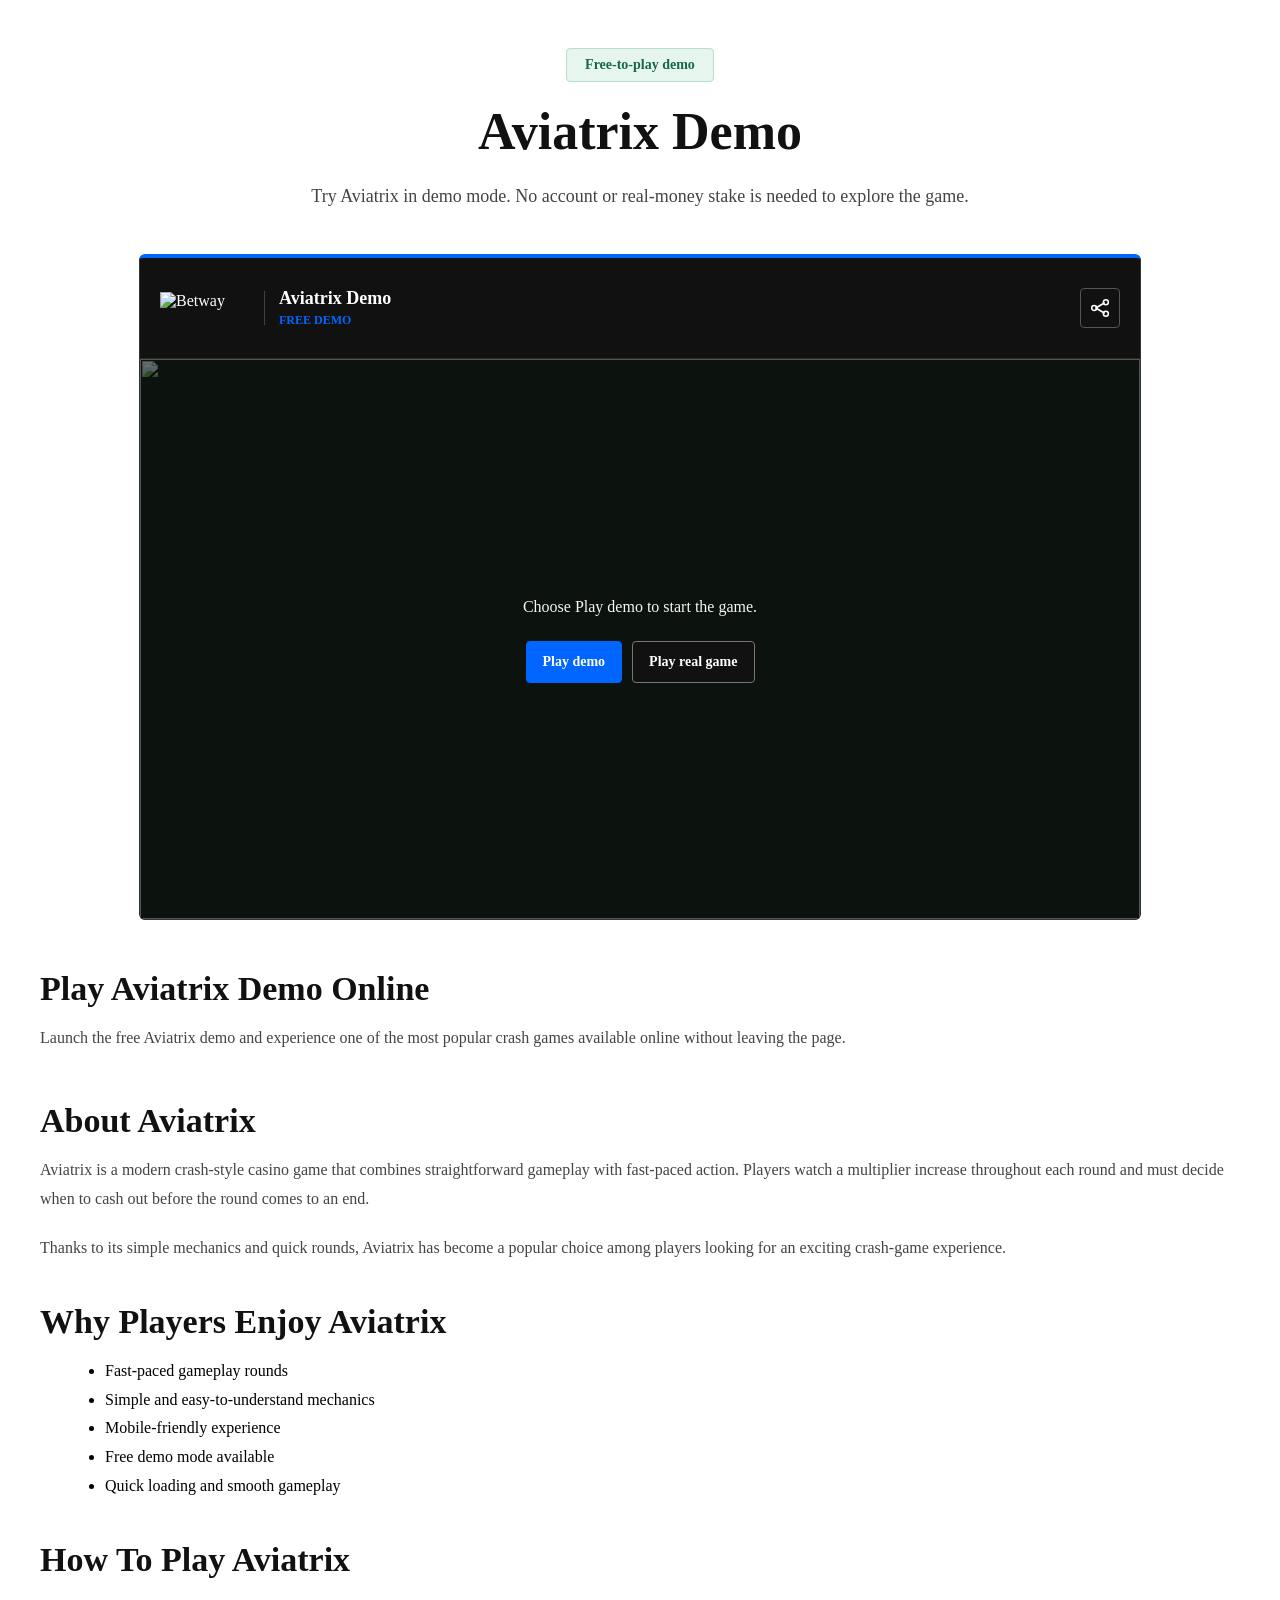
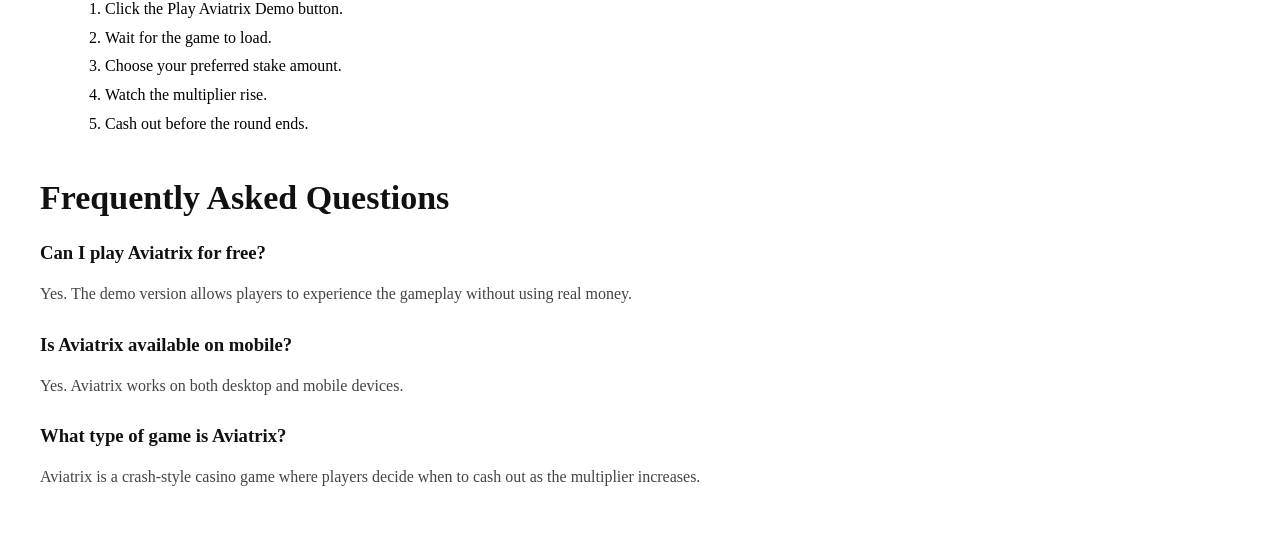
==== index.html @ de0beb0d "Add demo pages for Mystic Fortune Deluxe and Wealth Inn with corresponding styles - Created `mystic-" ====
<!DOCTYPE html>
<html lang="en">
<head>
    <meta charset="UTF-8">
    <meta name="viewport" content="width=device-width, initial-scale=1.0">
	<title>Aviatrix Demo | Free-to-Play Crash Game</title>
	<meta name="description" content="Play the free Aviatrix demo online and explore its crash-game rounds without using real money.">
	<link rel="stylesheet" href="styles.css">
</head>
<body>
<div class="game-page">
<div class="game-hero">
<div class="game-content">
<div class="provider-badge">Free-to-play demo</div>

<h1>Aviatrix Demo</h1>

<p>Try Aviatrix in demo mode. No account or real-money stake is needed to explore the game.</p>
</div>
</div>

<section class="demo-player" aria-label="Aviatrix demo game">
<header class="player-header">
<div class="player-brand">
<img class="betway-logo" data-asset-url="/medialibraries/content.gmgamingsystems.com/Synapse/v2/logo.svg" alt="Betway">
<span class="player-brand-divider" aria-hidden="true"></span>
<div class="player-title">
<h2>Aviatrix Demo</h2>
<p>FREE DEMO</p>
</div>
</div>
<div class="player-tools">
<button class="game-exit" id="exit-demo" type="button" aria-label="Close demo" title="Close demo" hidden>&times;</button>
<div class="share-control">
<button class="share-toggle" id="share-toggle" type="button" aria-label="Share Aviatrix demo" title="Share demo" aria-expanded="false" aria-controls="share-menu">
<svg viewBox="0 0 24 24" aria-hidden="true" focusable="false"><path d="M7 12 17 6M7 12l10 6"/><circle cx="5" cy="12" r="3"/><circle cx="19" cy="5" r="3"/><circle cx="19" cy="19" r="3"/></svg>
</button>
<div class="share-menu" id="share-menu" aria-label="Share Aviatrix demo" hidden>
<p>Share this demo</p>
<a class="share-option" id="share-facebook" target="_blank" rel="noopener noreferrer"><span class="share-icon share-facebook" aria-hidden="true">f</span><span>Facebook</span></a>
<a class="share-option" id="share-x" target="_blank" rel="noopener noreferrer"><span class="share-icon share-x" aria-hidden="true">X</span><span>X</span></a>
<a class="share-option" id="share-whatsapp" target="_blank" rel="noopener noreferrer"><span class="share-icon share-whatsapp" aria-hidden="true">wa</span><span>WhatsApp</span></a>
<a class="share-option" id="share-telegram" target="_blank" rel="noopener noreferrer"><span class="share-icon share-telegram" aria-hidden="true">tg</span><span>Telegram</span></a>
<button class="share-option" id="copy-share-link" type="button"><span class="share-icon share-copy" aria-hidden="true">+</span><span id="copy-share-label">Copy link</span></button>
</div>
</div>
</div>
</header>
<div class="game-stage" id="game-stage" data-game-name="Aviatrix" data-demo-url="https://game.aviatrix.bet?cid=betwaygh&amp;hideExitButton=false&amp;isDemo=true&amp;lang=en&amp;m=1&amp;productId=nft-aviatrix" data-state="idle" aria-busy="false">
<img class="game-poster" id="game-poster" data-asset-url="/medialibraries/content.gmgamingsystems.com/Casino-Games/Game%20Tiles/BetwayAviatrix_500x500.webp" alt="" aria-hidden="true" fetchpriority="high">
<iframe id="game-frame" title="Aviatrix casino game demo" allow="fullscreen" hidden></iframe>
<div class="player-overlay" id="player-overlay">
<span class="loading-spinner" aria-hidden="true"></span>
<p id="game-status" role="status" aria-live="polite">Choose Play demo to start the game.</p>
<div class="player-actions">
<button class="game-action game-action-primary" id="launch-demo" type="button">Play demo</button>
<a class="game-action game-action-secondary" href="https://www.betway.com.gh/lobby/crash/game/aviatrix?vertical=crash" target="_blank" rel="noopener noreferrer">Play real game</a>
</div>
</div>
</div>
</section>

<div class="content-section">
<h2>Play Aviatrix Demo Online</h2>

<p>Launch the free Aviatrix demo and experience one of the most popular crash games available online without leaving the page.</p>
</div>

<div class="content-section">
<h2>About Aviatrix</h2>

<p>Aviatrix is a modern crash-style casino game that combines straightforward gameplay with fast-paced action. Players watch a multiplier increase throughout each round and must decide when to cash out before the round comes to an end.</p>

<p>Thanks to its simple mechanics and quick rounds, Aviatrix has become a popular choice among players looking for an exciting crash-game experience.</p>

<h2>Why Players Enjoy Aviatrix</h2>

<ul>
	<li>Fast-paced gameplay rounds</li>
	<li>Simple and easy-to-understand mechanics</li>
	<li>Mobile-friendly experience</li>
	<li>Free demo mode available</li>
	<li>Quick loading and smooth gameplay</li>
</ul>

<h2>How To Play Aviatrix</h2>

<ol>
	<li>Click the Play Aviatrix Demo button.</li>
	<li>Wait for the game to load.</li>
	<li>Choose your preferred stake amount.</li>
	<li>Watch the multiplier rise.</li>
	<li>Cash out before the round ends.</li>
</ol>

<h2>Frequently Asked Questions</h2>

<h3>Can I play Aviatrix for free?</h3>

<p>Yes. The demo version allows players to experience the gameplay without using real money.</p>

<h3>Is Aviatrix available on mobile?</h3>

<p>Yes. Aviatrix works on both desktop and mobile devices.</p>

<h3>What type of game is Aviatrix?</h3>

<p>Aviatrix is a crash-style casino game where players decide when to cash out as the multiplier increases.</p>
</div>
</div>

<script>
(() => {
	const gameFrame = document.getElementById("game-frame");
	const gamePoster = document.getElementById("game-poster");
	const gameStage = document.getElementById("game-stage");
	const demoPlayer = document.querySelector(".demo-player");
	const gameName = gameStage.dataset.gameName;
	const demoUrl = gameStage.dataset.demoUrl;
	const playerOverlay = document.getElementById("player-overlay");
	const gameStatus = document.getElementById("game-status");
	const launchButton = document.getElementById("launch-demo");
	const exitButton = document.getElementById("exit-demo");
	const shareControl = document.querySelector(".share-control");
	const shareToggle = document.getElementById("share-toggle");
	const shareMenu = document.getElementById("share-menu");
	const copyShareLink = document.getElementById("copy-share-link");
	const copyShareLabel = document.getElementById("copy-share-label");
	let loadTimeout;

	const mediaBaseUrl = "https://media.betwayafrica.com/";
	document.querySelectorAll("img[data-asset-url]").forEach(image => {
		image.addEventListener("error", () => {
			console.error("Image asset failed to load:", image.currentSrc || image.src);
		});
		image.src = new URL(image.dataset.assetUrl, mediaBaseUrl).href;
	});

	const encodedPageUrl = encodeURIComponent(window.location.href);
	const encodedShareText = encodeURIComponent(`Try the ${gameName} demo`);
	shareToggle.setAttribute("aria-label", `Share ${gameName} demo`);
	shareToggle.title = `Share ${gameName} demo`;
	shareMenu.setAttribute("aria-label", `Share ${gameName} demo`);
	document.getElementById("share-facebook").href =
		`https://www.facebook.com/sharer/sharer.php?u=${encodedPageUrl}`;
	document.getElementById("share-x").href =
		`https://twitter.com/intent/tweet?url=${encodedPageUrl}&text=${encodedShareText}`;
	document.getElementById("share-whatsapp").href =
		`https://api.whatsapp.com/send?text=${encodedShareText}%20${encodedPageUrl}`;
	document.getElementById("share-telegram").href =
		`https://t.me/share/url?url=${encodedPageUrl}&text=${encodedShareText}`;

	function loadDemo() {
		clearTimeout(loadTimeout);
		if (window.matchMedia("(max-width: 768px)").matches) {
			demoPlayer.classList.add("is-mobile-modal");
			document.body.classList.add("mobile-game-open");
		}
		gamePoster.hidden = false;
		gameFrame.hidden = true;
		playerOverlay.hidden = false;
		exitButton.hidden = false;
		gameStage.dataset.state = "loading";
		gameStage.setAttribute("aria-busy", "true");
		gameStatus.textContent = `Loading ${gameName} demo...`;
		launchButton.disabled = true;
		launchButton.textContent = "Loading...";
		loadTimeout = setTimeout(() => {
			if (gameStage.dataset.state === "loading") {
				gameStage.dataset.state = "delayed";
				gameStage.setAttribute("aria-busy", "false");
				gameStatus.textContent = "The game is taking longer than expected. Please try again.";
				launchButton.disabled = false;
				launchButton.textContent = "Try demo again";
			}
		}, 20000);
		gameFrame.src = demoUrl;
	}

	function closeShareMenu() {
		shareMenu.hidden = true;
		shareToggle.setAttribute("aria-expanded", "false");
	}

	launchButton.addEventListener("click", loadDemo);
	exitButton.addEventListener("click", () => {
		clearTimeout(loadTimeout);
		demoPlayer.classList.remove("is-mobile-modal");
		document.body.classList.remove("mobile-game-open");
		gameStage.dataset.state = "idle";
		gameStage.setAttribute("aria-busy", "false");
		gameFrame.src = "about:blank";
		gameFrame.hidden = true;
		gamePoster.hidden = false;
		playerOverlay.hidden = false;
		gameStatus.textContent = "Demo closed. Want to play for real? Choose Play real game to continue on Betway.";
		launchButton.disabled = false;
		launchButton.textContent = "Play demo";
		exitButton.hidden = true;
		launchButton.focus();
	});

	gameFrame.addEventListener("load", () => {
		if (gameStage.dataset.state === "idle") {
			return;
		}
		clearTimeout(loadTimeout);
		gameStage.dataset.state = "ready";
		gameStage.setAttribute("aria-busy", "false");
		gamePoster.hidden = true;
		gameFrame.hidden = false;
		playerOverlay.hidden = true;
		launchButton.disabled = false;
		launchButton.textContent = "Reload demo";
		exitButton.hidden = false;
	});

	shareToggle.addEventListener("click", () => {
		const isOpening = shareMenu.hidden;
		shareMenu.hidden = !isOpening;
		shareToggle.setAttribute("aria-expanded", String(isOpening));
		if (isOpening) {
			shareMenu.querySelector("a").focus();
		}
	});

	document.addEventListener("click", event => {
		if (!shareControl.contains(event.target)) {
			closeShareMenu();
		}
	});

	document.addEventListener("keydown", event => {
		if (event.key === "Escape" && !shareMenu.hidden) {
			closeShareMenu();
			shareToggle.focus();
		}
	});

	copyShareLink.addEventListener("click", async () => {
		let copied = false;
		if (navigator.clipboard && window.isSecureContext) {
			try {
				await navigator.clipboard.writeText(window.location.href);
				copied = true;
			} catch {
			}
		}
		if (!copied) {
			const fallbackInput = document.createElement("textarea");
			fallbackInput.value = window.location.href;
			fallbackInput.setAttribute("readonly", "");
			fallbackInput.style.position = "fixed";
			fallbackInput.style.opacity = "0";
			document.body.appendChild(fallbackInput);
			fallbackInput.select();
			copied = document.execCommand("copy");
			fallbackInput.remove();
		}
		copyShareLabel.textContent = copied ? "Link copied" : "Copy failed";
		setTimeout(() => {
			copyShareLabel.textContent = "Copy link";
		}, 2000);
	});
})();
</script>
</body>
</html>
---- styles.css ----
.game-page {
    max-width: 1200px;
    margin: 0 auto;
    padding: 40px 20px;
}

.game-hero {
    display: flex;
    align-items: center;
    justify-content: center;
    margin-bottom: 24px;
}

.game-content {
    max-width: 800px;
    text-align: center;
}

.provider-badge {
    display: inline-block;
    background: #e7f5ef;
    border: 1px solid #b9dfcf;
    color: #176746;
    padding: 8px 18px;
    border-radius: 4px;
    font-size: 14px;
    font-weight: 700;
    margin-bottom: 20px;
}

.game-content h1 {
    font-size: 52px;
    font-weight: 700;
    margin: 0 0 20px;
    color: #111;
}

.game-content p {
    font-size: 18px;
    line-height: 1.7;
    color: #444;
}

.content-section {
    margin-top: 50px;
}

.content-section h2 {
    margin-top: 40px;
    margin-bottom: 15px;
    color: #111;
    font-size: 34px;
}

.content-section h3 {
    margin-top: 25px;
    margin-bottom: 10px;
    color: #111;
}

.content-section p {
    line-height: 1.8;
    margin-bottom: 20px;
    color: #444;
}

.content-section ul,
.content-section ol {
    margin-left: 25px;
    line-height: 1.8;
}

.demo-player {
    max-width: 1000px;
    margin: 0 auto 50px;
    overflow: hidden;
    border: 1px solid #343434;
    border-top: 4px solid rgb(0, 102, 255);
    border-radius: 6px;
    background: #080808;
}

.player-header {
    display: flex;
    align-items: center;
    justify-content: space-between;
    gap: 20px;
    min-height: 76px;
    padding: 12px 20px;
    border-bottom: 1px solid #292929;
    background: #111;
    color: #fff;
}

.player-brand {
    display: flex;
    align-items: center;
    gap: 14px;
    min-width: 0;
}

.betway-logo {
    display: block;
    flex: 0 1 90px;
    width: 90px;
    height: 32px;
    max-width: 100%;
    object-fit: contain;
}

.player-brand-divider {
    width: 1px;
    height: 34px;
    flex: 0 0 1px;
    background: #414141;
}

.player-title h2 {
    margin: 0 0 4px;
    font-size: 18px;
    color: #fff;
}

.player-title p {
    margin: 0;
    color: rgb(0, 102, 255);
    font-size: 12px;
    font-weight: 700;
}

.game-exit {
    display: grid;
    place-items: center;
    flex: 0 0 40px;
    width: 40px;
    height: 40px;
    border: 1px solid #555;
    border-radius: 4px;
    background: transparent;
    color: #fff;
    font-size: 24px;
    cursor: pointer;
}

.game-exit[hidden] {
    display: none;
}

.game-exit:hover {
    border-color: rgb(0, 102, 255);
    background: #202020;
}

.player-tools {
    display: flex;
    align-items: center;
    gap: 8px;
}

.share-control {
    position: relative;
}

.share-toggle {
    display: grid;
    place-items: center;
    width: 40px;
    height: 40px;
    border: 1px solid #555;
    border-radius: 4px;
    background: transparent;
    color: #fff;
    cursor: pointer;
}

.share-toggle:hover,
.share-toggle[aria-expanded="true"] {
    border-color: rgb(0, 102, 255);
    background: #202020;
}

.share-toggle svg {
    width: 20px;
    height: 20px;
    fill: none;
    stroke: currentColor;
    stroke-linecap: round;
    stroke-linejoin: round;
    stroke-width: 1.8;
}

.share-menu {
    position: absolute;
    z-index: 5;
    top: calc(100% + 8px);
    right: 0;
    width: min(228px, calc(100vw - 32px));
    box-sizing: border-box;
    padding: 8px;
    border: 1px solid #393939;
    border-top: 3px solid rgb(0, 102, 255);
    border-radius: 4px;
    background: #111;
    box-shadow: 0 12px 28px rgba(0, 0, 0, .45);
}

.share-menu[hidden] {
    display: none;
}

.share-menu > p {
    margin: 0;
    padding: 8px 10px;
    color: #aaa;
    font-size: 11px;
    font-weight: 700;
    text-transform: uppercase;
}

.share-option {
    display: flex;
    align-items: center;
    gap: 10px;
    width: 100%;
    box-sizing: border-box;
    border: 0;
    border-radius: 3px;
    padding: 8px 10px;
    background: transparent;
    color: #fff;
    font: inherit;
    font-size: 14px;
    text-align: left;
    text-decoration: none;
    cursor: pointer;
}

.share-option:hover,
.share-option:focus-visible {
    background: #252525;
}

.share-icon {
    display: grid;
    place-items: center;
    flex: 0 0 24px;
    width: 24px;
    height: 24px;
    border-radius: 4px;
    background: #292929;
    color: #fff;
    font-size: 12px;
    font-weight: 700;
}

.share-facebook { color: #7da9ff; }
.share-whatsapp { color: #61df85; }
.share-telegram { color: #70c9ee; }
.share-copy { color: rgb(0, 102, 255); }

.player-actions {
    display: flex;
    align-items: center;
    justify-content: center;
    flex-wrap: wrap;
    gap: 10px;
    margin-top: 8px;
}

.game-action {
    display: inline-flex;
    align-items: center;
    justify-content: center;
    min-height: 42px;
    box-sizing: border-box;
    border-radius: 4px;
    padding: 10px 16px;
    font: inherit;
    font-size: 14px;
    font-weight: 700;
    cursor: pointer;
    text-decoration: none;
}

.game-action-primary {
    border: 1px solid rgb(0, 102, 255);
    background: rgb(0, 102, 255);
    color: #fff;
}

.game-action-primary:hover:not(:disabled) {
    border-color: rgb(0, 102, 255);
    background: rgb(0, 82, 204);
}

.game-action-primary:disabled {
    cursor: wait;
    opacity: .75;
}

.game-action-secondary {
    border: 1px solid #767676;
    background: #111;
    color: #fff;
}

.game-action-secondary:hover {
    border-color: rgb(0, 102, 255);
    background: #202020;
}

.game-stage {
    position: relative;
    width: 100%;
    height: min(54vw, 560px);
    min-height: 340px;
    background: #080b09;
}

body.mobile-game-open {
    overflow: hidden;
}

.demo-player.is-mobile-modal {
    position: fixed;
    z-index: 10000;
    inset: 0;
    display: flex;
    flex-direction: column;
    box-sizing: border-box;
    width: 100%;
    max-width: none;
    height: 100vh;
    height: 100dvh;
    margin: 0;
    border-radius: 0;
}

.demo-player.is-mobile-modal .player-header {
    flex: 0 0 auto;
}

.demo-player.is-mobile-modal .game-stage {
    flex: 1 1 auto;
    min-height: 0;
    height: auto;
    max-height: none;
}

#game-frame {
    position: absolute;
    inset: 0;
    display: block;
    width: 100%;
    height: 100%;
    border: 0;
}

#game-frame[hidden] {
    display: none;
}

.game-poster {
    position: absolute;
    inset: 0;
    width: 100%;
    height: 100%;
    object-fit: contain;
    object-position: center;
}

.game-poster[hidden] {
    display: none;
}

.player-overlay {
    position: absolute;
    inset: 0;
    display: flex;
    flex-direction: column;
    justify-content: center;
    align-items: center;
    gap: 14px;
    padding: 24px;
    box-sizing: border-box;
    background: rgba(16, 23, 19, .62);
    color: #f4f7f5;
    text-align: center;
}

.player-overlay[hidden] {
    display: none;
}

.player-overlay p {
    max-width: 480px;
    margin: 0;
    line-height: 1.5;
}

.loading-spinner {
    width: 34px;
    height: 34px;
    border: 3px solid #454545;
    border-top-color: rgb(0, 102, 255);
    border-radius: 50%;
    animation: spin .8s linear infinite;
}

.game-stage[data-state="idle"] .loading-spinner,
.game-stage[data-state="delayed"] .loading-spinner {
    display: none;
}

@keyframes spin {
    to { transform: rotate(360deg); }
}

/* MOBILE */

@media (max-width: 768px) {

    .game-content h1 {
        font-size: 38px;
    }

    .game-content p {
        font-size: 16px;
    }

    .game-page {
        padding: 24px 14px;
    }

    .player-header {
        align-items: center;
        gap: 8px;
        padding: 12px;
    }

    .player-brand {
        gap: 9px;
    }

    .betway-logo {
        flex-basis: 72px;
        width: 72px;
        height: 28px;
    }

    .player-title h2 {
        font-size: 15px;
    }

    .player-title p {
        font-size: 10px;
    }

    .player-tools {
        gap: 6px;
        flex: 0 0 auto;
    }

    .game-exit,
    .share-toggle {
        flex: 0 0 36px;
        width: 36px;
        height: 36px;
    }

    .player-actions {
        display: grid;
        grid-template-columns: 1fr 1fr;
    }

    .game-action {
        padding: 10px 8px;
        text-align: center;
    }

    .game-stage {
        height: 48vh;
        min-height: 300px;
        max-height: 500px;
    }

}
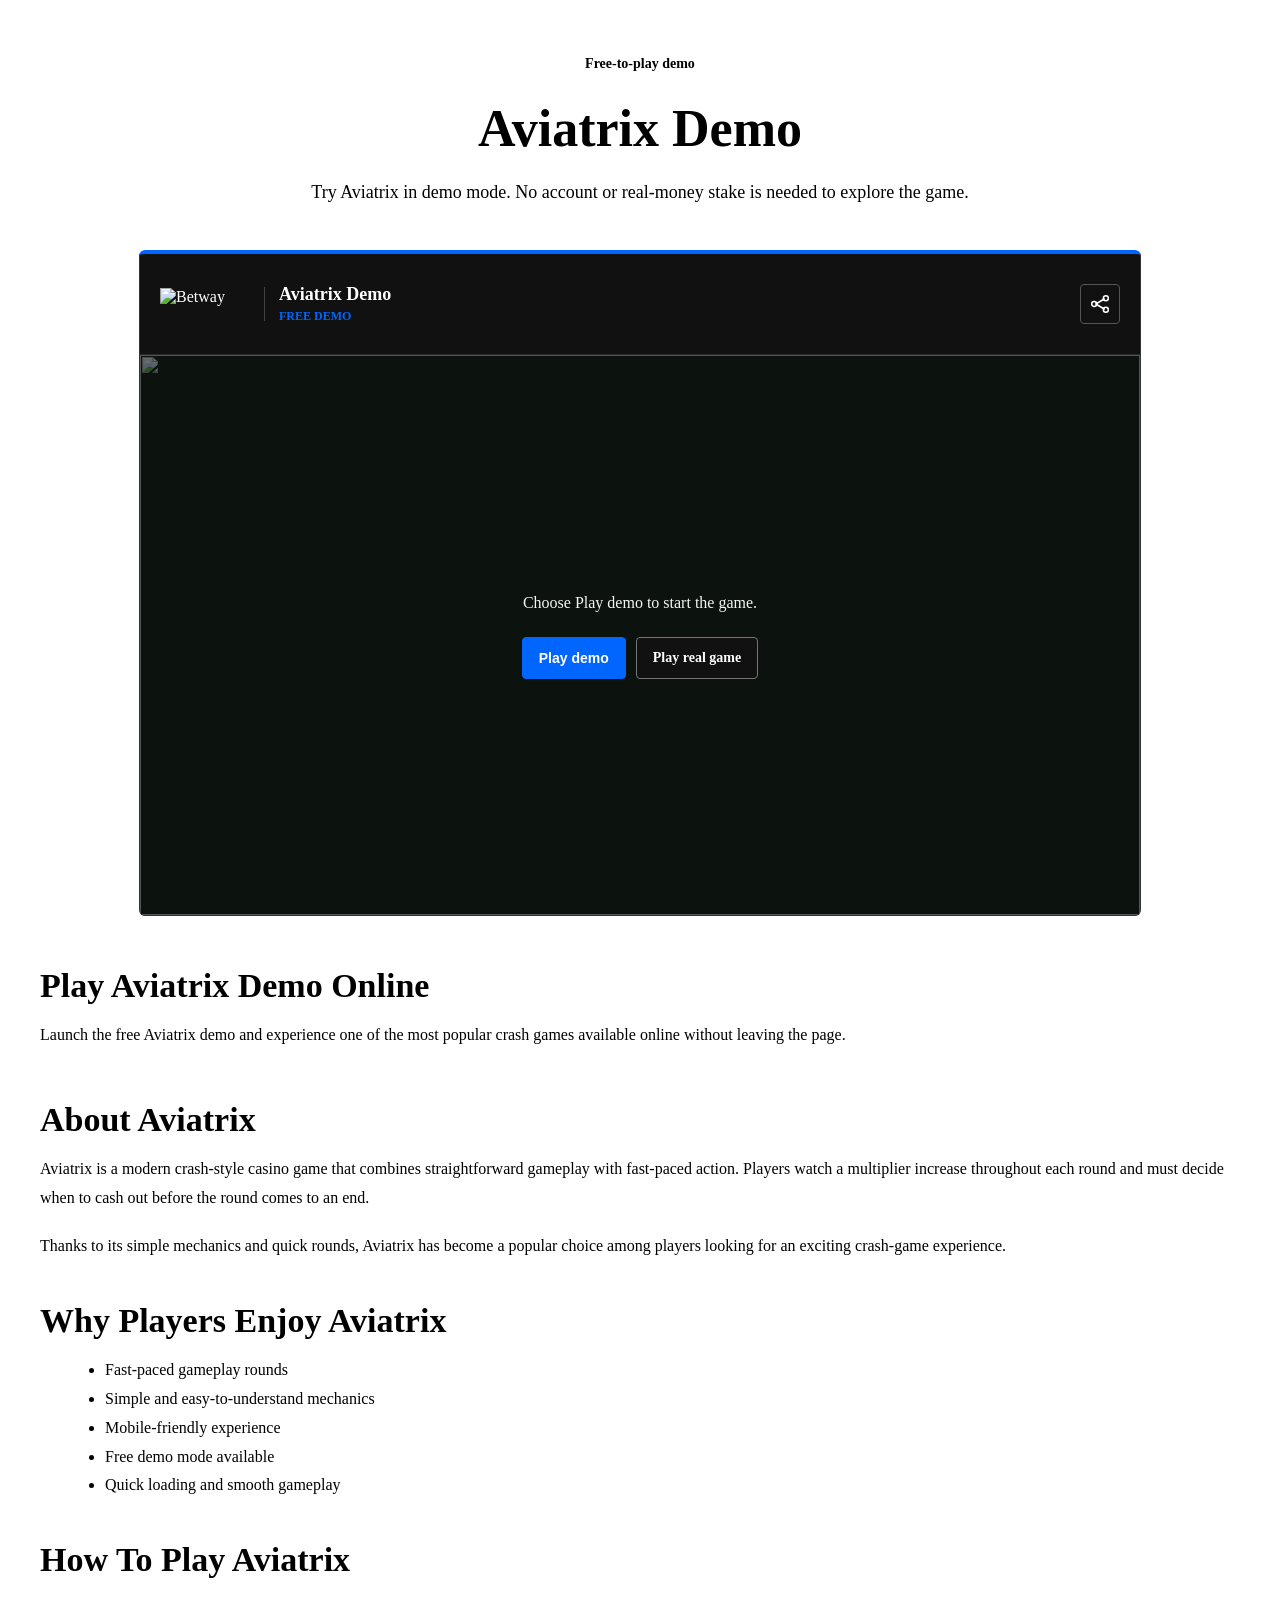
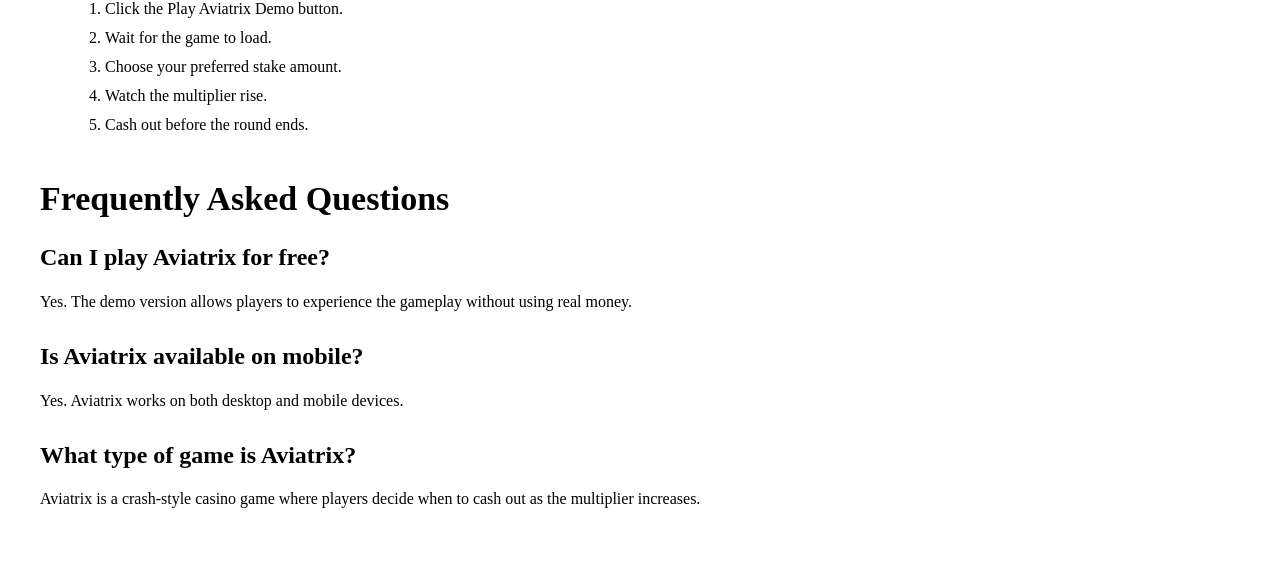
==== commit 811d1507: "changes" ====
--- a/index.html
+++ b/index.html
@@ -31,6 +31,7 @@
 </div>
 <div class="player-tools">
 <button class="game-exit" id="exit-demo" type="button" aria-label="Close demo" title="Close demo" hidden>&times;</button>
+<button class="fullscreen-toggle" id="fullscreen-demo" type="button" aria-label="View fullscreen" title="View fullscreen" aria-pressed="false" hidden><svg viewBox="0 0 24 24" aria-hidden="true" focusable="false"><path d="M8 3H5a2 2 0 0 0-2 2v3M16 3h3a2 2 0 0 1 2 2v3M21 16v3a2 2 0 0 1-2 2h-3M8 21H5a2 2 0 0 1-2-2v-3"/></svg></button>
 <div class="share-control">
 <button class="share-toggle" id="share-toggle" type="button" aria-label="Share Aviatrix demo" title="Share demo" aria-expanded="false" aria-controls="share-menu">
 <svg viewBox="0 0 24 24" aria-hidden="true" focusable="false"><path d="M7 12 17 6M7 12l10 6"/><circle cx="5" cy="12" r="3"/><circle cx="19" cy="5" r="3"/><circle cx="19" cy="19" r="3"/></svg>
@@ -149,6 +150,58 @@
 		`https://api.whatsapp.com/send?text=${encodedShareText}%20${encodedPageUrl}`;
 	document.getElementById("share-telegram").href =
 		`https://t.me/share/url?url=${encodedPageUrl}&text=${encodedShareText}`;
+
+	const fullscreenButton = document.getElementById("fullscreen-demo");
+	const fullscreenSupported = Boolean(
+		demoPlayer.requestFullscreen || demoPlayer.webkitRequestFullscreen
+	);
+
+	function getFullscreenElement() {
+		return document.fullscreenElement || document.webkitFullscreenElement;
+	}
+
+	function updateFullscreenButton() {
+		const isFullscreen = getFullscreenElement() === demoPlayer;
+		const label = isFullscreen ? "Exit fullscreen" : "View fullscreen";
+		fullscreenButton.setAttribute("aria-pressed", String(isFullscreen));
+		fullscreenButton.setAttribute("aria-label", label);
+		fullscreenButton.title = label;
+	}
+
+	async function toggleFullscreen() {
+		try {
+			if (getFullscreenElement() === demoPlayer) {
+				const exitFullscreen = document.exitFullscreen || document.webkitExitFullscreen;
+				if (exitFullscreen) await exitFullscreen.call(document);
+				return;
+			}
+			const requestFullscreen = demoPlayer.requestFullscreen || demoPlayer.webkitRequestFullscreen;
+			if (requestFullscreen) await requestFullscreen.call(demoPlayer);
+		} catch (error) {
+			console.warn("Unable to toggle fullscreen mode.", error);
+		}
+	}
+
+	function closeFullscreen() {
+		fullscreenButton.hidden = true;
+		if (getFullscreenElement() !== demoPlayer) return;
+		const exitFullscreen = document.exitFullscreen || document.webkitExitFullscreen;
+		if (exitFullscreen) {
+			const result = exitFullscreen.call(document);
+			if (result && typeof result.catch === "function") result.catch(() => {});
+		}
+	}
+
+	fullscreenButton.hidden = true;
+	fullscreenButton.addEventListener("click", toggleFullscreen);
+	exitButton.addEventListener("click", closeFullscreen);
+	document.addEventListener("fullscreenchange", updateFullscreenButton);
+	document.addEventListener("webkitfullscreenchange", updateFullscreenButton);
+	gameFrame.addEventListener("load", () => {
+		if (gameStage.dataset.state !== "idle") {
+			fullscreenButton.hidden = !fullscreenSupported;
+		}
+	});
 
 	function loadDemo() {
 		clearTimeout(loadTimeout);
--- a/styles.css
+++ b/styles.css
@@ -18,9 +18,6 @@
 
 .provider-badge {
     display: inline-block;
-    background: #e7f5ef;
-    border: 1px solid #b9dfcf;
-    color: #176746;
     padding: 8px 18px;
     border-radius: 4px;
     font-size: 14px;
@@ -29,16 +26,16 @@
 }
 
 .game-content h1 {
-    font-size: 52px;
+    font-size: clamp(32px, 5vw, 52px);
+    line-height: 1.1;
     font-weight: 700;
     margin: 0 0 20px;
-    color: #111;
+    text-wrap: balance;
 }
 
 .game-content p {
     font-size: 18px;
     line-height: 1.7;
-    color: #444;
 }
 
 .content-section {
@@ -48,20 +45,26 @@
 .content-section h2 {
     margin-top: 40px;
     margin-bottom: 15px;
-    color: #111;
-    font-size: 34px;
+    font-size: clamp(28px, 4vw, 34px);
+    line-height: 1.15;
+    text-wrap: balance;
 }
 
 .content-section h3 {
     margin-top: 25px;
     margin-bottom: 10px;
-    color: #111;
+    font-size: clamp(20px, 3vw, 24px);
+    line-height: 1.2;
+    text-wrap: balance;
+}
+
+.content-section p,
+.content-section li {
+    line-height: 1.8;
 }
 
 .content-section p {
-    line-height: 1.8;
     margin-bottom: 20px;
-    color: #444;
 }
 
 .content-section ul,
@@ -149,6 +152,39 @@
 .game-exit:hover {
     border-color: rgb(0, 102, 255);
     background: #202020;
+}
+
+.fullscreen-toggle {
+    display: grid;
+    place-items: center;
+    flex: 0 0 40px;
+    width: 40px;
+    height: 40px;
+    border: 1px solid #555;
+    border-radius: 4px;
+    background: transparent;
+    color: #fff;
+    cursor: pointer;
+}
+
+.fullscreen-toggle[hidden] {
+    display: none;
+}
+
+.fullscreen-toggle:hover,
+.fullscreen-toggle[aria-pressed="true"] {
+    border-color: rgb(0, 102, 255);
+    background: #202020;
+}
+
+.fullscreen-toggle svg {
+    width: 20px;
+    height: 20px;
+    fill: none;
+    stroke: currentColor;
+    stroke-linecap: round;
+    stroke-linejoin: round;
+    stroke-width: 1.8;
 }
 
 .player-tools {
@@ -201,7 +237,7 @@
     border-top: 3px solid rgb(0, 102, 255);
     border-radius: 4px;
     background: #111;
-    box-shadow: 0 12px 28px rgba(0, 0, 0, .45);
+    box-shadow: 0 12px 28px rgba(0,0,0,.45);
 }
 
 .share-menu[hidden] {
@@ -228,7 +264,6 @@
     padding: 8px 10px;
     background: transparent;
     color: #fff;
-    font: inherit;
     font-size: 14px;
     text-align: left;
     text-decoration: none;
@@ -275,7 +310,6 @@
     box-sizing: border-box;
     border-radius: 4px;
     padding: 10px 16px;
-    font: inherit;
     font-size: 14px;
     font-weight: 700;
     cursor: pointer;
@@ -289,7 +323,6 @@
 }
 
 .game-action-primary:hover:not(:disabled) {
-    border-color: rgb(0, 102, 255);
     background: rgb(0, 82, 204);
 }
 
@@ -347,6 +380,32 @@
     max-height: none;
 }
 
+.demo-player:fullscreen,
+.demo-player:-webkit-full-screen {
+    display: flex;
+    flex-direction: column;
+    width: 100vw;
+    max-width: none;
+    height: 100vh;
+    height: 100dvh;
+    margin: 0;
+    border-radius: 0;
+    box-sizing: border-box;
+}
+
+.demo-player:fullscreen .player-header,
+.demo-player:-webkit-full-screen .player-header {
+    flex: 0 0 auto;
+}
+
+.demo-player:fullscreen .game-stage,
+.demo-player:-webkit-full-screen .game-stage {
+    flex: 1 1 auto;
+    min-height: 0;
+    height: auto;
+    max-height: none;
+}
+
 #game-frame {
     position: absolute;
     inset: 0;
@@ -383,7 +442,7 @@
     gap: 14px;
     padding: 24px;
     box-sizing: border-box;
-    background: rgba(16, 23, 19, .62);
+    background: rgba(16,23,19,.62);
     color: #f4f7f5;
     text-align: center;
 }
@@ -413,23 +472,37 @@
 }
 
 @keyframes spin {
-    to { transform: rotate(360deg); }
-}
-
-/* MOBILE */
+    to {
+        transform: rotate(360deg);
+    }
+}
 
 @media (max-width: 768px) {
 
+    .game-page {
+        padding: 24px 14px;
+    }
+
     .game-content h1 {
-        font-size: 38px;
+        font-size: 32px;
+        line-height: 1.1;
+        margin-bottom: 16px;
     }
 
     .game-content p {
         font-size: 16px;
     }
 
-    .game-page {
-        padding: 24px 14px;
+    .content-section h2 {
+        font-size: 28px;
+        line-height: 1.15;
+        margin-top: 32px;
+        margin-bottom: 12px;
+    }
+
+    .content-section h3 {
+        font-size: 22px;
+        line-height: 1.2;
     }
 
     .player-header {
@@ -468,6 +541,10 @@
         height: 36px;
     }
 
+    .fullscreen-toggle {
+        display: none;
+    }
+
     .player-actions {
         display: grid;
         grid-template-columns: 1fr 1fr;
@@ -483,5 +560,4 @@
         min-height: 300px;
         max-height: 500px;
     }
-
 }
